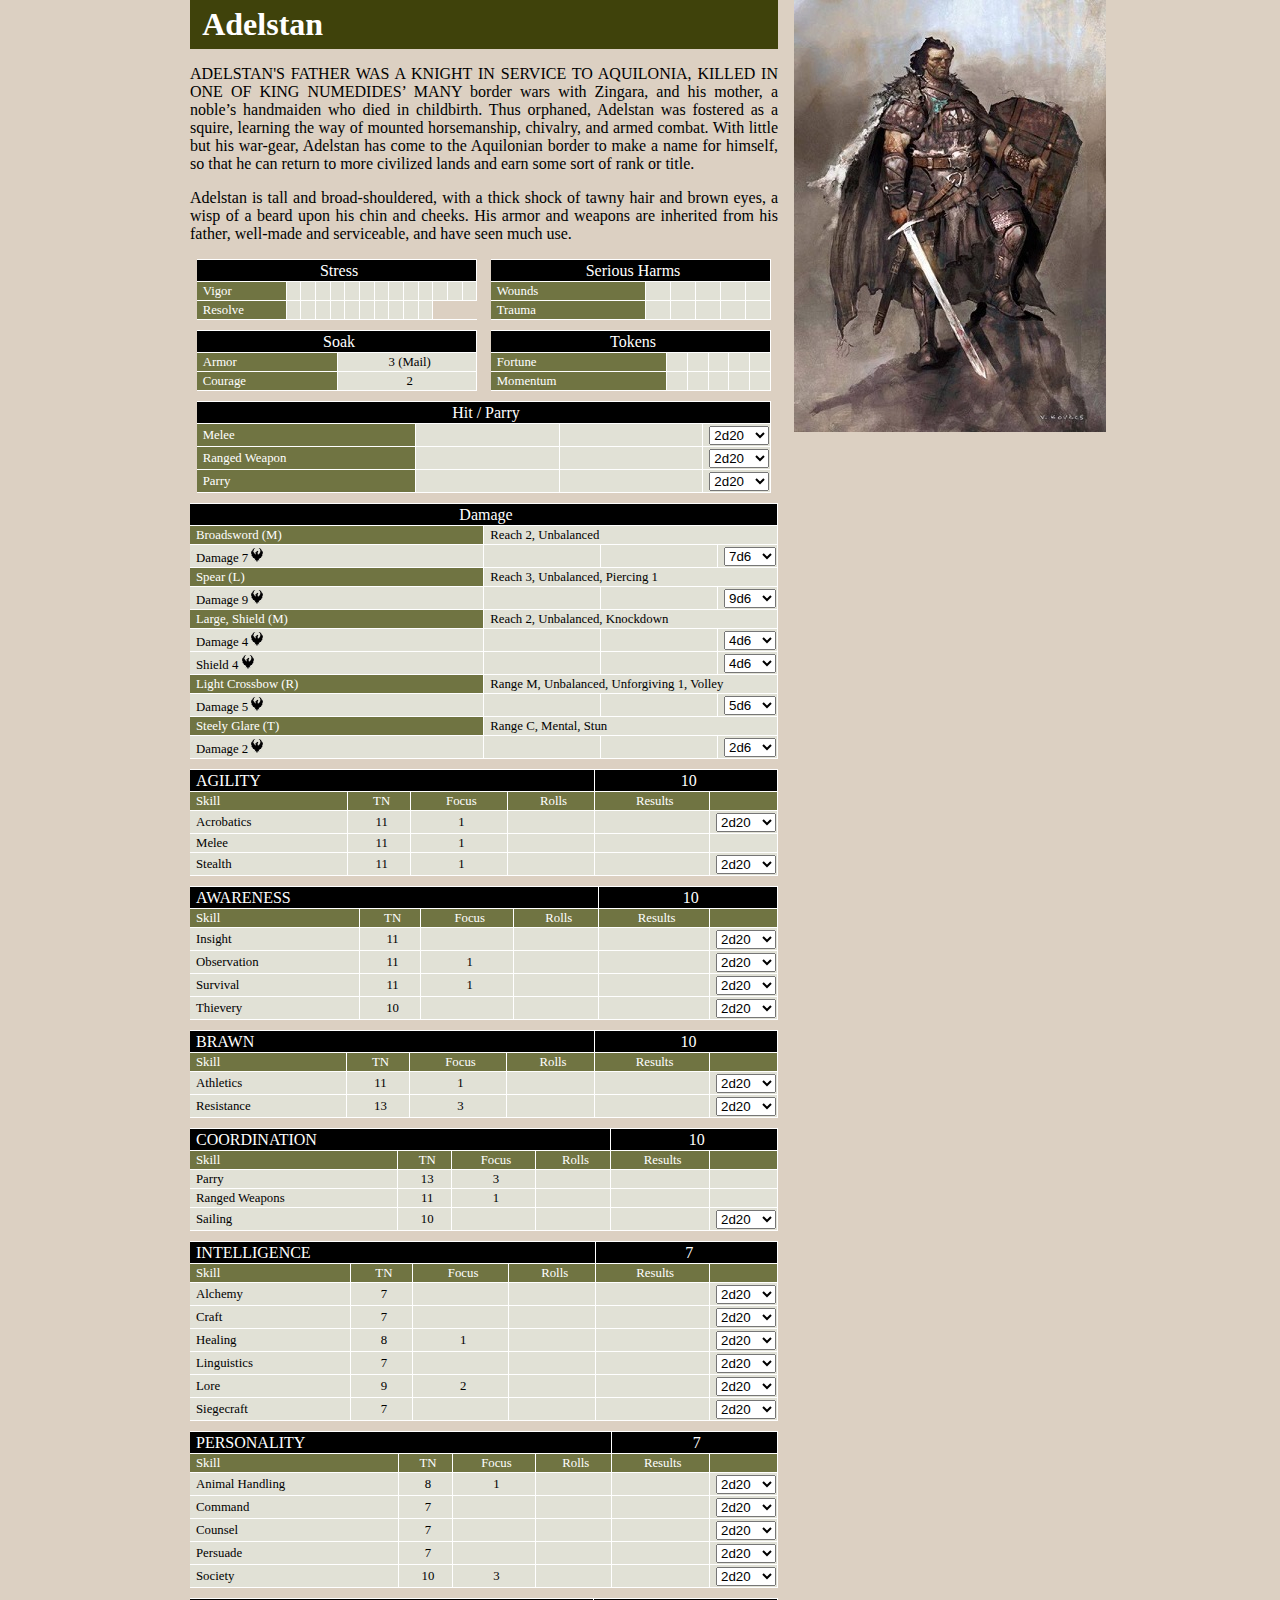
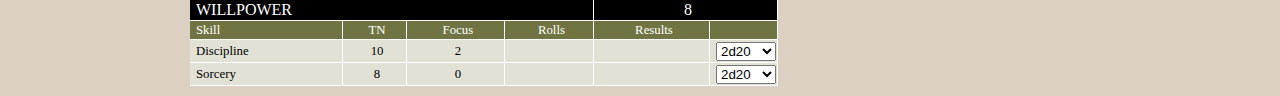
==== Conan/Adelstan.html @ 0afd5791 "1" ====
<!doctype html>
<html>

	<head>
		<title>Adelstan</title>
			<!-- Icons -->
		    <link rel="shortcut icon" type="image/x-icon" href="http://cdn.shopify.com/s/files/1/0225/4035/t/9/assets/favicon.png?7898290276917143219"> 
		    
		<link rel="stylesheet" type="text/css" href="css\style.css">

		<meta http-equiv="Content-Type" content="text/html; charset=UTF-8" />

		<script src="https://ajax.googleapis.com/ajax/libs/jquery/1.12.0/jquery.min.js"></script>
	</head>

	<body>
		<!--  r63  g66  b11   h42 s171 l36-->
		<!--  r255 g255 b213  h40 s40  l206-->
		<!--  r231 g255 b207  h25 s80  l206-->

		<div class = "top">

			<div class="CharacterNameDesciption">

				<!-- Charactere Name and Description -->
				<div class="CharacterName">
					<h1> Adelstan </h1>
				</div>
				<div class="CharacterDesciption">
					<p align="justify">
						ADELSTAN'S FATHER WAS A KNIGHT IN SERVICE TO AQUILONIA, KILLED IN ONE OF KING NUMEDIDES’ MANY border wars with Zingara, and his mother, a noble’s handmaiden who died in childbirth. Thus orphaned, Adelstan was fostered as a squire, learning the way of mounted horsemanship, chivalry, and armed combat. With little but his war-gear, Adelstan has come to the Aquilonian border to make a name for himself, so that he can return to more civilized lands and earn some sort of rank or title.
					</p>
					<p>
						Adelstan is tall and broad-shouldered, with a thick shock of tawny hair and brown eyes, a wisp of a beard upon his chin and cheeks. His armor and weapons are inherited from his father, well-made and serviceable, and have seen much use.
					</p>
				</div>

<p id="debug">
</p>
<!-- 				<input type="submit" value="Roll Dice">  
				<input type="reset" value="Reset Form">

				<button onclick="d20()">d20</button>
				<p id="demo"></p> -->


				<!-- Stress and Harm -->
				<div class="StressHarm">
					<div class="Stress">
						<table>
							<tbody>
								<tr  class="BlackCells">
									<td class="Value"  colspan="14">
										Stress
									</td>
								</tr>

								<tr>
									<td class="GreenCells">
										Vigor
									</td>
									<td class="stressHarm"></td>
									<td class="stressHarm"></td>
									<td class="stressHarm"></td>
									<td class="stressHarm"></td>
									<td class="stressHarm"></td>
									<td class="stressHarm"></td>
									<td class="stressHarm"></td>
									<td class="stressHarm"></td>
									<td class="stressHarm"></td>
									<td class="stressHarm"></td>
									<td class="stressHarm"></td>
									<td class="stressHarm"></td>
									<td class="stressHarm"></td>
								</tr>

								<tr>
									<td class="GreenCells">
										Resolve
									</td>
									<td class="stressHarm"></td>
									<td class="stressHarm"></td>
									<td class="stressHarm"></td>
									<td class="stressHarm"></td>
									<td class="stressHarm"></td>
									<td class="stressHarm"></td>
									<td class="stressHarm"></td>
									<td class="stressHarm"></td>
									<td class="stressHarm"></td>
									<td class="stressHarm"></td>
								</tr>
							</tbody>
						</table>
					</div>
					<div class="Harms">
						<table>
							<tbody>
								<tr  class="BlackCells">
									<td class="Value"  colspan="6">
										Serious Harms
									</td>
								</tr>

								<tr>
									<td class="GreenCells">
										Wounds
									</td>
									<td class="stressHarm"></td>
									<td class="stressHarm"></td>
									<td class="stressHarm"></td>
									<td class="stressHarm"></td>
									<td class="stressHarm"></td>
								</tr>

								<tr>
									<td class="GreenCells">
										Trauma
									</td>
									<td class="stressHarm"></td>
									<td class="stressHarm"></td>
									<td class="stressHarm"></td>
									<td class="stressHarm"></td>
									<td class="stressHarm"></td>
								</tr>
							</tbody>
						</table>						
					</div>	
				</div>

				<!-- Tokens -->
				<div class="StressHarm">
					<div class="Soak">
						<table>
							<tbody>
								<tr  class="BlackCells">
									<td class="Value" colspan="2">
										Soak
									</td>
								</tr>

								<tr>
									<td class="GreenCells">
										Armor
									</td>
									<td class="LightGreenCells">
										3 (Mail)
									</td>
								</tr>

								<tr>
									<td class="GreenCells">
										Courage
									</td>
									<td class="LightGreenCells">
										2
									</td>
								</tr>
							</tbody>
						</table>
					</div>

					<div class="Tokens">
						<table>
							<tbody>
								<tr  class="BlackCells">
									<td class="Value"  colspan="6">
										Tokens
									</td>
								</tr>

								<tr>
									<td class="GreenCells">
										Fortune
									</td>
									<td class="stressHarm"></td>
									<td class="stressHarm"></td>
									<td class="stressHarm"></td>
									<td class="stressHarm"></td>
									<td class="stressHarm"></td>
								</tr>

								<tr>
									<td class="GreenCells">
										Momentum
									</td>
									<td class="stressHarm"></td>
									<td class="stressHarm"></td>
									<td class="stressHarm"></td>
									<td class="stressHarm"></td>
									<td class="stressHarm"></td>
								</tr>
							</tbody>
						</table>						
					</div>					
				</div>

				<!-- Hit Parry -->
				<div class="HitParry">
					<table>
						<tbody>
							<tr  class="BlackCells">
								<td colspan="4">
									Hit / Parry
								</td>
							</tr>
							<!-- Melee Hit -->
							<tr id="MeleeHit">
								<td  class="GreenCells">
									Melee
								</td>
								<td class="HitParryRolls" id="MeleeRolls">
								 
								</td>
								<td class="HitParryResults" id="MeleeResults" >
									
								</td>	
								<td class="HitParryNd20" >
									<select id="MeleeNd20">
								        <option value="1">1d20</option>
								        <option value="2" selected="selected">2d20</option>
								        <option value="3">3d20</option>
								        <option value="4">4d20</option>
								        <option value="5">5d20</option>
								        <option value="6">6d20</option>
								        <option value="7">7d20</option>
								        <option value="8">8d20</option>
								        <option value="9">9d20</option>
								        <option value="10">10d20</option>
							  		</select>
								</td>	
							</tr>

							<tr id="RangeHit">
								<td  class="GreenCells" >
									Ranged Weapon
								</td>
								<td class="HitParryRolls" id="RangeRolls">
								
								</td>
								<td class="HitParryResults" id="RangeResults">
									
								</td>	
								<td class="HitParryNd20" >
									<select id="RangeNd20">
								        <option value="1">1d20</option>
								        <option value="2" selected="selected">2d20</option>
								        <option value="3">3d20</option>
								        <option value="4">4d20</option>
								        <option value="5">5d20</option>
								        <option value="6">6d20</option>
								        <option value="7">7d20</option>
								        <option value="8">8d20</option>
								        <option value="9">9d20</option>
								        <option value="10">10d20</option>
							  		</select>
								</td>	
							</tr>

							<tr id="ParryHit">
								<td  class="GreenCells" >
									Parry
								</td>
								<td class="HitParryRolls" id="ParryRolls">
								
								</td>
								<td class="HitParryResults" id="ParryResults">
									
								</td>	
								<td class="HitParryNd20" >
									<select id="ParryNd20">
								        <option value="1">1d20</option>
								        <option value="2" selected="selected">2d20</option>
								        <option value="3">3d20</option>
								        <option value="4">4d20</option>
								        <option value="5">5d20</option>
								        <option value="6">6d20</option>
								        <option value="7">7d20</option>
								        <option value="8">8d20</option>
								        <option value="9">9d20</option>
								        <option value="10">10d20</option>
							  		</select>
								</td>
							</tr>
						</tbody>
					</table>						
				</div>	

				<!-- Damage -->
				<div class="Damage">
					<table>
						<tbody>
							<tr  class="BlackCells">
								<td class="Value" colspan="4">
									Damage
								</td>
							</tr>

							<!-- Braodsword -->
							<tr>
								<td class="GreenCells" style="width: 50%">
									Broadsword (M)
								</td>
								<td class="LightGreenCellsLeft" colspan="3">
									Reach 2, Unbalanced
								</td>	
							</tr>
							<tr id="BroadswordDMG">						
								<td  class="LightGreenCellsLeft" >
									Damage 7 <img src="images\d6.jpg" alt="d6" style="width:12px;height:14px;">
								</td>	
								<td class="LightGreenCells" id="BroadswordRolls">
									
								</td>
								<td class="LightGreenCells" id="BroadswordResults">
									
								</td>	
								<td class="DamageNd6" >
									<select id="BroadswordNd6">
								        <option value="1">1d6</option>
								        <option value="2">2d6</option>
								        <option value="3">3d6</option>
								        <option value="4">4d6</option>
								        <option value="5">5d6</option>
								        <option value="6">6d6</option>
								        <option value="7" selected="selected">7d6</option>
								        <option value="8">8d6</option>
								        <option value="9">9d6</option>
								        <option value="10">10d6</option>
								        <option value="11">11d6</option>
								        <option value="12">12d6</option>
								        <option value="13">13d6</option>
								        <option value="14">14d6</option>
							  		</select>
								</td>	
							</tr>

							<!-- Spear -->
							<tr>
								<td class="GreenCells" style="width: 50%">
									Spear (L)
								</td>
								<td class="LightGreenCellsLeft" colspan="3">
									Reach 3, Unbalanced, Piercing 1
								</td>	
							</tr>
							<tr id="SpearDMG">						
								<td  class="LightGreenCellsLeft" >
									Damage 9 <img src="images\d6.jpg" alt="d6" style="width:12px;height:14px;">
								</td>	
								<td class="LightGreenCells" id="SpearRolls">
									
								</td>
								<td class="LightGreenCells" id="SpearResults">
									
								</td>	
								<td class="DamageNd6" >
									<select id="SpearNd6">
								        <option value="1">1d6</option>
								        <option value="2">2d6</option>
								        <option value="3">3d6</option>
								        <option value="4">4d6</option>
								        <option value="5">5d6</option>
								        <option value="6">6d6</option>
								        <option value="7">7d6</option>
								        <option value="8">8d6</option>
								        <option value="9" selected="selected">9d6</option>
								        <option value="10">10d6</option>
								        <option value="11">11d6</option>
								        <option value="12">12d6</option>
								        <option value="13">13d6</option>
								        <option value="14">14d6</option>
							  		</select>
								</td>	
							</tr>

							<!-- Large Shield -->
							<tr>
								<td class="GreenCells" style="width: 50%">
									Large, Shield (M)
								</td>
								<td class="LightGreenCellsLeft" colspan="3">
									Reach 2, Unbalanced, Knockdown
								</td>	
							</tr>
							<tr  id="ShieldDMG">						
								<td  class="LightGreenCellsLeft" >
									Damage 4 <img src="images\d6.jpg" alt="d6" style="width:12px;height:14px;">
								</td>	
								<td class="LightGreenCells" id="ShieldDMGRolls">
									
								</td>
								<td class="LightGreenCells" id="ShieldDMGResults">
									
								</td>	
								<td class="DamageNd6" >
									<select id="ShieldDMGNd6">
								        <option value="1">1d6</option>
								        <option value="2">2d6</option>
								        <option value="3">3d6</option>
								        <option value="4" selected="selected">4d6</option>
								        <option value="5">5d6</option>
								        <option value="6">6d6</option>
								        <option value="7">7d6</option>
								        <option value="8">8d6</option>
								        <option value="9">9d6</option>
								        <option value="10">10d6</option>
								        <option value="11">11d6</option>
								        <option value="12">12d6</option>
								        <option value="13">13d6</option>
								        <option value="14">14d6</option>
							  		</select>
								</td>	
							</tr>
							<tr id="ShieldSoak">						
								<td  class="LightGreenCellsLeft" >
									Shield 4 <img src="images\d6.jpg" alt="d6" style="width:12px;height:14px;">
								</td>	
								<td class="LightGreenCells" id="ShieldSoakRolls">
									
								</td>
								<td class="LightGreenCells" id="ShieldSoakResults">
									
								</td>	
								<td class="DamageNd6" >
									<select id="ShieldSoakNd6">
								        <option value="1">1d6</option>
								        <option value="2">2d6</option>
								        <option value="3">3d6</option>
								        <option value="4" selected="selected">4d6</option>
								        <option value="5">5d6</option>
								        <option value="6">6d6</option>
								        <option value="7">7d6</option>
								        <option value="8">8d6</option>
								        <option value="9">9d6</option>
								        <option value="10">10d6</option>
								        <option value="11">11d6</option>
								        <option value="12">12d6</option>
								        <option value="13">13d6</option>
								        <option value="14">14d6</option>
							  		</select>
								</td>	
							</tr>							

							<!-- Light Crossbow (R) -->
							<tr>
								<td class="GreenCells" style="width: 50%">
									Light Crossbow (R)
								</td>
								<td class="LightGreenCellsLeft" colspan="3">
									Range M, Unbalanced, Unforgiving 1, Volley
								</td>	
							</tr>
							<tr  id="LCrossbowDMG">						
								<td  class="LightGreenCellsLeft" >
									Damage 5 <img src="images\d6.jpg" alt="d6" style="width:12px;height:14px;">
								</td>	
								<td class="LightGreenCells" id="LCrossbowRolls">
									
								</td>
								<td class="LightGreenCells" id="LCrossbowResults">
									
								</td>	
								<td class="DamageNd6" >
									<select id="LCrossbowNd6">
								        <option value="1">1d6</option>
								        <option value="2">2d6</option>
								        <option value="3">3d6</option>
								        <option value="4">4d6</option>
								        <option value="5" selected="selected">5d6</option>
								        <option value="6">6d6</option>
								        <option value="7">7d6</option>
								        <option value="8">8d6</option>
								        <option value="9">9d6</option>
								        <option value="10">10d6</option>
								        <option value="11">11d6</option>
								        <option value="12">12d6</option>
								        <option value="13">13d6</option>
								        <option value="14">14d6</option>
							  		</select>
								</td>	
							</tr>
					
							<!-- Steely Glare (T) -->
							<tr>
								<td class="GreenCells" style="width: 50%">
									Steely Glare (T)
								</td>
								<td class="LightGreenCellsLeft" colspan="3">
									Range C, Mental, Stun
								</td>	
							</tr>
							<tr  id="SteelyGlareDMG" >						
								<td  class="LightGreenCellsLeft">
									Damage 2 <img src="images\d6.jpg" alt="d6" style="width:12px;height:14px;">
								</td>	
								<td class="LightGreenCells" id="SteelyGlareRolls">
									
								</td>
								<td class="LightGreenCells" id="SteelyGlareResults">
									
								</td>	
								<td class="DamageNd6" >
									<select id="SteelyGlareNd6">
								        <option value="1">1d6</option>
								        <option value="2" selected="selected">2d6</option>
								        <option value="3">3d6</option>
								        <option value="4">4d6</option>
								        <option value="5">5d6</option>
								        <option value="6">6d6</option>
								        <option value="7">7d6</option>
								        <option value="8">8d6</option>
								        <option value="9">9d6</option>
								        <option value="10">10d6</option>
								        <option value="11">11d6</option>
								        <option value="12">12d6</option>
								        <option value="13">13d6</option>
								        <option value="14">14d6</option>
							  		</select>
								</td>	
							</tr>

						</tbody>
					</table>				
				</div>

				<!-- Ability Scores and Skills -->
				<div class="AttributesSkills">
					<!-- Agility -->
					<table>
						<tbody>
							<tr  class="Ability">
								<td colspan="4">
									AGILITY
								</td>

								<td class="Value" colspan="2">
									10
								</td>
							</tr>
							<tr  class="SkillTitleBar">
								<td>
									Skill
								</td>
								<td class="Value">
									TN
								</td>
								<td class="Value">
									Focus
								</td>
								<td class="Value">
									Rolls
								</td>
								<td class="Value">
									Results
								</td>
								<td class="Value">
									
								</td>										
							</tr>

							<tr class="Skills" id="AcrobaticSkill">
								<td>
									Acrobatics
								</td>
								<td class="Value" id="AcrobaticsTN">
									11
								</td>
								<td class="Value" id="AcrobaticsFocus">
									1
								</td>
								<td class="LightGreenCells" id="AcrobaticsRolls">
									
								</td>
								<td class="LightGreenCells" id="AcrobaticsResults">
									
								</td>	
								<td class="SkillNd6" >
									<select id="AcrobaticsNd20">
								        <option value="1">1d20</option>
								        <option value="2" selected="selected">2d20</option>
								        <option value="3">3d20</option>
								        <option value="4">4d20</option>
								        <option value="5">5d20</option>
								        <option value="6">6d20</option>
								        <option value="7">7d20</option>
								        <option value="8">8d20</option>
								        <option value="9">9d20</option>
								        <option value="10">10d20</option>
								        <option value="11">11d20</option>
								        <option value="12">12d20</option>
								        <option value="13">13d20</option>
								        <option value="14">14d20</option>
							  		</select>
								</td>									
							</tr>	

							<tr class="Skills">
								<td>
									Melee
								</td>
								<td class="Value" id="SkillMeleeTN" >
									11
								</td>
								<td class="Value" id="SkillMeleeFocus" >
									1
								</td>
								<td class="LightGreenCells">
									
								</td>
								<td class="LightGreenCells">
									
								</td>	
								<td class="SkillNd6">
								</td>								
							</tr>

							<tr class="Skills" id="StealthSkill">
								<td>
									Stealth
								</td>
								<td class="Value" id="StealthTN">
									11
								</td>
								<td class="Value" id="StealthFocus">
									1
								</td>
								<td class="LightGreenCells" id="StealthRolls">
									
								</td>
								<td class="LightGreenCells" id="StealthResults">
									
								</td>	
								<td class="SkillNd6" >
									<select id="StealthNd20">
								        <option value="1">1d20</option>
								        <option value="2" selected="selected">2d20</option>
								        <option value="3">3d20</option>
								        <option value="4">4d20</option>
								        <option value="5">5d20</option>
								        <option value="6">6d20</option>
								        <option value="7">7d20</option>
								        <option value="8">8d20</option>
								        <option value="9">9d20</option>
								        <option value="10">10d20</option>
								        <option value="11">11d20</option>
								        <option value="12">12d20</option>
								        <option value="13">13d20</option>
								        <option value="14">14d20</option>
							  		</select>
								</td>								
							</tr>
							</tr>
						</tbody>
					</table>

					<!-- AWARENESS -->
					<table>
						<tbody>
							<tr  class="Ability">
								<td colspan="4">
									AWARENESS
								</td>

								<td class="Value" colspan="2">
									10
								</td>
							</tr>

							<tr  class="SkillTitleBar">
								<td>
									Skill
								</td>
								<td class="Value">
									TN
								</td>
								<td class="Value">
									Focus
								</td>
								<td class="Value">
									Rolls
								</td>
								<td class="Value">
									Results
								</td>
								<td class="Value">
									
								</td>	
							</tr>

							<tr class="Skills" id="InsightSkill">
								<td>
									Insight
								</td>
								<td class="Value" id="InsightTN">
									11
								</td>
								<td class="Value" id="InsightFocus">
									
								</td>
								<td class="LightGreenCells" id="InsightRolls">
									
								</td>
								<td class="LightGreenCells" id="InsightResults">
									
								</td>	
								<td class="SkillNd6" >
									<select id="InsightNd20">
								        <option value="1">1d20</option>
								        <option value="2" selected="selected">2d20</option>
								        <option value="3">3d20</option>
								        <option value="4">4d20</option>
								        <option value="5">5d20</option>
								        <option value="6">6d20</option>
								        <option value="7">7d20</option>
								        <option value="8">8d20</option>
								        <option value="9">9d20</option>
								        <option value="10">10d20</option>
								        <option value="11">11d20</option>
								        <option value="12">12d20</option>
								        <option value="13">13d20</option>
								        <option value="14">14d20</option>
							  		</select>
								</td>
							</tr>	

							<tr class="Skills" id="ObservationSkill">
								<td>
									Observation
								</td>
								<td class="Value" id="ObservationTN">
									11
								</td>
								<td class="Value" id="ObservationFocus">
									1
								</td>
								<td class="LightGreenCells" id="ObservationRolls">
									
								</td>
								<td class="LightGreenCells" id="ObservationResults">
									
								</td>	
								<td class="SkillNd6" >
									<select id="ObservationNd20">
								        <option value="1">1d20</option>
								        <option value="2" selected="selected">2d20</option>
								        <option value="3">3d20</option>
								        <option value="4">4d20</option>
								        <option value="5">5d20</option>
								        <option value="6">6d20</option>
								        <option value="7">7d20</option>
								        <option value="8">8d20</option>
								        <option value="9">9d20</option>
								        <option value="10">10d20</option>
								        <option value="11">11d20</option>
								        <option value="12">12d20</option>
								        <option value="13">13d20</option>
								        <option value="14">14d20</option>
							  		</select>
								</td>
							</tr>

							<tr class="Skills" id="SurvivalSkill">
								<td>
									Survival
								</td>
								<td class="Value" id="SurvivalTN">
									11
								</td>
								<td class="Value" id="SurvivalFocus">
									1
								</td>
								<td class="LightGreenCells" id="SurvivalRolls">
									
								</td>
								<td class="LightGreenCells" id="SurvivalResults">
									
								</td>	
								<td class="SkillNd6" >
									<select id="SurvivalNd20">
								        <option value="1">1d20</option>
								        <option value="2" selected="selected">2d20</option>
								        <option value="3">3d20</option>
								        <option value="4">4d20</option>
								        <option value="5">5d20</option>
								        <option value="6">6d20</option>
								        <option value="7">7d20</option>
								        <option value="8">8d20</option>
								        <option value="9">9d20</option>
								        <option value="10">10d20</option>
								        <option value="11">11d20</option>
								        <option value="12">12d20</option>
								        <option value="13">13d20</option>
								        <option value="14">14d20</option>
							  		</select>
								</td>
							</tr>

							<tr class="Skills" id="ThieverySkill">
								<td>
									Thievery
								</td>
								<td class="Value" id="ThieveryTN">
									10
								</td>
								<td class="Value" id="ThieveryFocus">
									
								</td>
								<td class="LightGreenCells" id="ThieveryRolls">
									
								</td>
								<td class="LightGreenCells" id="ThieveryResults">
									
								</td>	
								<td class="SkillNd6" >
									<select id="ThieveryNd20">
								        <option value="1">1d20</option>
								        <option value="2" selected="selected">2d20</option>
								        <option value="3">3d20</option>
								        <option value="4">4d20</option>
								        <option value="5">5d20</option>
								        <option value="6">6d20</option>
								        <option value="7">7d20</option>
								        <option value="8">8d20</option>
								        <option value="9">9d20</option>
								        <option value="10">10d20</option>
								        <option value="11">11d20</option>
								        <option value="12">12d20</option>
								        <option value="13">13d20</option>
								        <option value="14">14d20</option>
							  		</select>
								</td>
							</tr>							

						</tbody>
					</table>					

					<!-- Brawn -->
					<table>
						<tbody>
							<tr  class="Ability">
								<td colspan="4">
									BRAWN
								</td>

								<td class="Value" colspan="2">
									10
								</td>
							</tr>

							<tr  class="SkillTitleBar">
								<td>
									Skill
								</td>
								<td class="Value">
									TN
								</td>
								<td class="Value">
									Focus
								</td>
								<td class="Value">
									Rolls
								</td>
								<td class="Value">
									Results
								</td>
								<td class="Value">
									
								</td>									
							</tr>

							<tr class="Skills" id="AthleticsSkill">
								<td>
									Athletics
								</td>
								<td class="Value" id="AthleticsTN">
									11
								</td>
								<td class="Value" id="AthleticsFocus">
									1
								</td>
								<td class="LightGreenCells" id="AthleticsRolls">
									
								</td>
								<td class="LightGreenCells" id="AthleticsResults">
									
								</td>	
								<td class="SkillNd6" >
									<select id="AthleticsNd20">
								        <option value="1">1d20</option>
								        <option value="2" selected="selected">2d20</option>
								        <option value="3">3d20</option>
								        <option value="4">4d20</option>
								        <option value="5">5d20</option>
								        <option value="6">6d20</option>
								        <option value="7">7d20</option>
								        <option value="8">8d20</option>
								        <option value="9">9d20</option>
								        <option value="10">10d20</option>
								        <option value="11">11d20</option>
								        <option value="12">12d20</option>
								        <option value="13">13d20</option>
								        <option value="14">14d20</option>
							  		</select>
								</td>	
							</tr>	

							<tr class="Skills" id="ResistanceSkill">
								<td>
									Resistance
								</td>
								<td class="Value" id="ResistanceTN">
									13
								</td>
								<td class="Value" id="ResistanceFocus">
									3
								</td>
								<td class="LightGreenCells" id="ResistanceRolls">
									
								</td>
								<td class="LightGreenCells" id="ResistanceResults">
									
								</td>	
								<td class="SkillNd6" >
									<select id="ResistanceNd20">
								        <option value="1">1d20</option>
								        <option value="2" selected="selected">2d20</option>
								        <option value="3">3d20</option>
								        <option value="4">4d20</option>
								        <option value="5">5d20</option>
								        <option value="6">6d20</option>
								        <option value="7">7d20</option>
								        <option value="8">8d20</option>
								        <option value="9">9d20</option>
								        <option value="10">10d20</option>
								        <option value="11">11d20</option>
								        <option value="12">12d20</option>
								        <option value="13">13d20</option>
								        <option value="14">14d20</option>
							  		</select>
								</td>	
							</tr>

						</tbody>
					</table>		

					<!-- COORDINATION -->
					<table>
						<tbody>
							<tr  class="Ability">
								<td colspan="4">
									COORDINATION
								</td>

								<td class="Value" colspan="2">
									10
								</td>
							</tr>

							<tr  class="SkillTitleBar">
								<td>
									Skill
								</td>
								<td class="Value">
									TN
								</td>
								<td class="Value">
									Focus
								</td>
								<td class="Value">
									Rolls
								</td>
								<td class="Value">
									Results
								</td>
								<td class="Value">
									
								</td>	
							</tr>

							<tr class="Skills">
								<td>
									Parry
								</td>
								<td class="Value" id="SkillParryTN">
									13
								</td>
								<td class="Value" id="SkillParryFocus">
									3
								</td>
								<td class="LightGreenCells" >
									
								</td>
								<td class="LightGreenCells" >
									
								</td>	
								<td class="SkillNd6" >

								</td>									
							</tr>	

							<tr class="Skills">
								<td>
									Ranged Weapons
								</td>
								<td class="Value" id="SkillRangeTN">
									11
								</td>
								<td class="Value" id="SkillRangeFocus">
									1
								</td>
								<td class="LightGreenCells" >
									
								</td>
								<td class="LightGreenCells" >
									
								</td>	
								<td class="SkillNd6" >

								</td>								
							</tr>

							<tr class="Skills" id="SailingSkill">
								<td>
									Sailing
								</td>
								<td class="Value" id="SailingTN">
									10
								</td>
								<td class="Value" id="SailingFocus">
									
								</td>
								<td class="LightGreenCells" id="SailingRolls">
									
								</td>
								<td class="LightGreenCells" id="SailingResults">
									
								</td>	
								<td class="SkillNd6" >
									<select id="SailingNd20">
								        <option value="1">1d20</option>
								        <option value="2" selected="selected">2d20</option>
								        <option value="3">3d20</option>
								        <option value="4">4d20</option>
								        <option value="5">5d20</option>
								        <option value="6">6d20</option>
								        <option value="7">7d20</option>
								        <option value="8">8d20</option>
								        <option value="9">9d20</option>
								        <option value="10">10d20</option>
								        <option value="11">11d20</option>
								        <option value="12">12d20</option>
								        <option value="13">13d20</option>
								        <option value="14">14d20</option>
							  		</select>
								</td>								
							</tr>

						</tbody>
					</table>																	

					<!-- INTELLIGENCE -->
					<table>
						<tbody>
							<tr  class="Ability">
								<td colspan="4">
									INTELLIGENCE
								</td>

								<td class="Value" colspan="2">
									7
								</td>
							</tr>

							<tr  class="SkillTitleBar">
								<td>
									Skill
								</td>
								<td class="Value">
									TN
								</td>
								<td class="Value">
									Focus
								</td>
								<td class="Value">
									Rolls
								</td>
								<td class="Value">
									Results
								</td>
								<td class="Value">
									
								</td>	

							</tr>

							<tr class="Skills" id="AlchemySkill">
								<td>
									Alchemy
								</td>
								<td class="Value" id="AlchemyTN">
									7
								</td>
								<td class="Value" id="AlchemyFocus">
									
								</td>
								<td class="LightGreenCells" id="AlchemyRolls">
									
								</td>
								<td class="LightGreenCells" id="AlchemyResults">
									
								</td>	
								<td class="SkillNd6" >
									<select id="AlchemyNd20">
								        <option value="1">1d20</option>
								        <option value="2" selected="selected">2d20</option>
								        <option value="3">3d20</option>
								        <option value="4">4d20</option>
								        <option value="5">5d20</option>
								        <option value="6">6d20</option>
								        <option value="7">7d20</option>
								        <option value="8">8d20</option>
								        <option value="9">9d20</option>
								        <option value="10">10d20</option>
								        <option value="11">11d20</option>
								        <option value="12">12d20</option>
								        <option value="13">13d20</option>
								        <option value="14">14d20</option>
							  		</select>
								</td>
							</tr>	

							<tr class="Skills" id="CraftSkill">
								<td>
									Craft
								</td>
								<td class="Value" id="CraftTN">
									7
								</td>
								<td class="Value" id="CraftFocus">
									
								</td>
								<td class="LightGreenCells" id="CraftRolls">
									
								</td>
								<td class="LightGreenCells" id="CraftResults">
									
								</td>	
								<td class="SkillNd6" >
									<select id="CraftNd20">
								        <option value="1">1d20</option>
								        <option value="2" selected="selected">2d20</option>
								        <option value="3">3d20</option>
								        <option value="4">4d20</option>
								        <option value="5">5d20</option>
								        <option value="6">6d20</option>
								        <option value="7">7d20</option>
								        <option value="8">8d20</option>
								        <option value="9">9d20</option>
								        <option value="10">10d20</option>
								        <option value="11">11d20</option>
								        <option value="12">12d20</option>
								        <option value="13">13d20</option>
								        <option value="14">14d20</option>
							  		</select>
								</td>
							</tr>

							<tr class="Skills" id="HealingSkill">
								<td>
									Healing
								</td>
								<td class="Value" id="HealingTN">
									8
								</td>
								<td class="Value" id="HealingFocus">
									1
								</td>
								<td class="LightGreenCells" id="HealingRolls">
									
								</td>
								<td class="LightGreenCells" id="HealingResults">
									
								</td>	
								<td class="SkillNd6" >
									<select id="HealingNd20">
								        <option value="1">1d20</option>
								        <option value="2" selected="selected">2d20</option>
								        <option value="3">3d20</option>
								        <option value="4">4d20</option>
								        <option value="5">5d20</option>
								        <option value="6">6d20</option>
								        <option value="7">7d20</option>
								        <option value="8">8d20</option>
								        <option value="9">9d20</option>
								        <option value="10">10d20</option>
								        <option value="11">11d20</option>
								        <option value="12">12d20</option>
								        <option value="13">13d20</option>
								        <option value="14">14d20</option>
							  		</select>
								</td>
							</tr>

							<tr class="Skills" id="LinguisticsSkill">
								<td>
									Linguistics
								</td>
								<td class="Value" id="LinguisticsTN">
									7
								</td>
								<td class="Value" id="LinguisticsFocus">
									
								</td>
								<td class="LightGreenCells" id="LinguisticsRolls">
									
								</td>
								<td class="LightGreenCells" id="LinguisticsResults">
									
								</td>	
								<td class="SkillNd6" >
									<select id="LinguisticsNd20">
								        <option value="1">1d20</option>
								        <option value="2" selected="selected">2d20</option>
								        <option value="3">3d20</option>
								        <option value="4">4d20</option>
								        <option value="5">5d20</option>
								        <option value="6">6d20</option>
								        <option value="7">7d20</option>
								        <option value="8">8d20</option>
								        <option value="9">9d20</option>
								        <option value="10">10d20</option>
								        <option value="11">11d20</option>
								        <option value="12">12d20</option>
								        <option value="13">13d20</option>
								        <option value="14">14d20</option>
							  		</select>
								</td>
							</tr>							

							<tr class="Skills" id="LoreSkill">
								<td>
									Lore
								</td>
								<td class="Value" id="LoreTN">
									9
								</td>
								<td class="Value" id="LoreFocus">
									2
								</td>
								<td class="LightGreenCells" id="LoreRolls">
									
								</td>
								<td class="LightGreenCells" id="LoreResults">
									
								</td>	
								<td class="SkillNd6" >
									<select id="LoreNd20">
								        <option value="1">1d20</option>
								        <option value="2" selected="selected">2d20</option>
								        <option value="3">3d20</option>
								        <option value="4">4d20</option>
								        <option value="5">5d20</option>
								        <option value="6">6d20</option>
								        <option value="7">7d20</option>
								        <option value="8">8d20</option>
								        <option value="9">9d20</option>
								        <option value="10">10d20</option>
								        <option value="11">11d20</option>
								        <option value="12">12d20</option>
								        <option value="13">13d20</option>
								        <option value="14">14d20</option>
							  		</select>
								</td>
							</tr>	

							<tr class="Skills" id="SiegecraftSkill">
								<td>
									Siegecraft
								</td>
								<td class="Value" id="SiegecraftTN">
									7
								</td>
								<td class="Value" id="SiegecraftFocus">
									
								</td>
								<td class="LightGreenCells" id="SiegecraftRolls">
									
								</td>
								<td class="LightGreenCells" id="SiegecraftResults">
									
								</td>	
								<td class="SkillNd6" >
									<select id="SiegecraftNd20">
								        <option value="1">1d20</option>
								        <option value="2" selected="selected">2d20</option>
								        <option value="3">3d20</option>
								        <option value="4">4d20</option>
								        <option value="5">5d20</option>
								        <option value="6">6d20</option>
								        <option value="7">7d20</option>
								        <option value="8">8d20</option>
								        <option value="9">9d20</option>
								        <option value="10">10d20</option>
								        <option value="11">11d20</option>
								        <option value="12">12d20</option>
								        <option value="13">13d20</option>
								        <option value="14">14d20</option>
							  		</select>
								</td>
							</tr>	

						</tbody>
					</table>

					<!-- PERSONALITY -->
					<table>
						<tbody>
							<tr  class="Ability">
								<td colspan="4">
									PERSONALITY
								</td>

								<td class="Value" colspan="2">
									7
								</td>
							</tr>

							<tr  class="SkillTitleBar">
								<td>
									Skill
								</td>
								<td class="Value">
									TN
								</td>
								<td class="Value">
									Focus
								</td>
								<td class="Value">
									Rolls
								</td>
								<td class="Value">
									Results
								</td>
								<td class="Value">
									
								</td>	
							</tr>

							<tr class="Skills" id="AnimalHandlingSkill">
								<td>
									Animal Handling
								</td>
								<td class="Value" id="AnimalHandlingTN">
									8
								</td>
								<td class="Value" id="AnimalHandlingFocus">
									1
								</td>
								<td class="LightGreenCells" id="AnimalHandlingRolls">
									
								</td>
								<td class="LightGreenCells" id="AnimalHandlingResults">
									
								</td>	
								<td class="SkillNd6" >
									<select id="AnimalHandlingNd20">
								        <option value="1">1d20</option>
								        <option value="2" selected="selected">2d20</option>
								        <option value="3">3d20</option>
								        <option value="4">4d20</option>
								        <option value="5">5d20</option>
								        <option value="6">6d20</option>
								        <option value="7">7d20</option>
								        <option value="8">8d20</option>
								        <option value="9">9d20</option>
								        <option value="10">10d20</option>
								        <option value="11">11d20</option>
								        <option value="12">12d20</option>
								        <option value="13">13d20</option>
								        <option value="14">14d20</option>
							  		</select>
								</td>
							</tr>	

							<tr class="Skills" id="CommandSkill">
								<td>
									Command
								</td>
								<td class="Value" id="CommandTN">
									7
								</td>
								<td class="Value" id="CommandFocus">
									
								</td>
								<td class="LightGreenCells" id="CommandRolls">
									
								</td>
								<td class="LightGreenCells" id="CommandResults">
									
								</td>	
								<td class="SkillNd6" >
									<select id="CommandNd20">
								        <option value="1">1d20</option>
								        <option value="2" selected="selected">2d20</option>
								        <option value="3">3d20</option>
								        <option value="4">4d20</option>
								        <option value="5">5d20</option>
								        <option value="6">6d20</option>
								        <option value="7">7d20</option>
								        <option value="8">8d20</option>
								        <option value="9">9d20</option>
								        <option value="10">10d20</option>
								        <option value="11">11d20</option>
								        <option value="12">12d20</option>
								        <option value="13">13d20</option>
								        <option value="14">14d20</option>
							  		</select>
								</td>
							</tr>

							<tr class="Skills" id="CounselSkill">
								<td>
									Counsel
								</td>
								<td class="Value" id="CounselTN">
									7
								</td>
								<td class="Value" id="CounselFocus">
									
								</td>
								<td class="LightGreenCells" id="CounselRolls">
									
								</td>
								<td class="LightGreenCells" id="CounselResults">
									
								</td>	
								<td class="SkillNd6" >
									<select id="CounselNd20">
								        <option value="1">1d20</option>
								        <option value="2" selected="selected">2d20</option>
								        <option value="3">3d20</option>
								        <option value="4">4d20</option>
								        <option value="5">5d20</option>
								        <option value="6">6d20</option>
								        <option value="7">7d20</option>
								        <option value="8">8d20</option>
								        <option value="9">9d20</option>
								        <option value="10">10d20</option>
								        <option value="11">11d20</option>
								        <option value="12">12d20</option>
								        <option value="13">13d20</option>
								        <option value="14">14d20</option>
							  		</select>
								</td>
							</tr>

							<tr class="Skills" id="PersuadeSkill">
								<td>
									Persuade
								</td>
								<td class="Value" id="PersuadeTN">
									7
								</td>
								<td class="Value" id="PersuadeFocus">
									
								</td>
								<td class="LightGreenCells" id="PersuadeRolls">
									
								</td>
								<td class="LightGreenCells" id="PersuadeResults">
									
								</td>	
								<td class="SkillNd6" >
									<select id="PersuadeNd20">
								        <option value="1">1d20</option>
								        <option value="2" selected="selected">2d20</option>
								        <option value="3">3d20</option>
								        <option value="4">4d20</option>
								        <option value="5">5d20</option>
								        <option value="6">6d20</option>
								        <option value="7">7d20</option>
								        <option value="8">8d20</option>
								        <option value="9">9d20</option>
								        <option value="10">10d20</option>
								        <option value="11">11d20</option>
								        <option value="12">12d20</option>
								        <option value="13">13d20</option>
								        <option value="14">14d20</option>
							  		</select>
								</td>
							</tr>							

							<tr class="Skills" id="SocietySkill">
								<td>
									Society
								</td>
								<td class="Value" id="SocietyTN">
									10
								</td>
								<td class="Value" id="SocietyFocus">
									3
								</td>
								<td class="LightGreenCells" id="SocietyRolls">
									
								</td>
								<td class="LightGreenCells" id="SocietyResults">
									
								</td>	
								<td class="SkillNd6" >
									<select id="SocietyNd20">
								        <option value="1">1d20</option>
								        <option value="2" selected="selected">2d20</option>
								        <option value="3">3d20</option>
								        <option value="4">4d20</option>
								        <option value="5">5d20</option>
								        <option value="6">6d20</option>
								        <option value="7">7d20</option>
								        <option value="8">8d20</option>
								        <option value="9">9d20</option>
								        <option value="10">10d20</option>
								        <option value="11">11d20</option>
								        <option value="12">12d20</option>
								        <option value="13">13d20</option>
								        <option value="14">14d20</option>
							  		</select>
								</td>	
							</tr>	

						</tbody>
					</table>

					<!-- WILLPOWER -->
					<table>
						<tbody>
							<tr  class="Ability">
								<td colspan="4">
									WILLPOWER
								</td>

								<td class="Value" colspan="2">
									8
								</td>
							</tr>

							<tr  class="SkillTitleBar">
								<td>
									Skill
								</td>
								<td class="Value">
									TN
								</td>
								<td class="Value">
									Focus
								</td>
								<td class="Value">
									Rolls
								</td>
								<td class="Value">
									Results
								</td>
								<td class="Value">
									
								</td>	
							</tr>

							<tr class="Skills" id="DisciplineSkill">
								<td>
									Discipline
								</td>
								<td class="Value" id="DisciplineTN">
									10
								</td>
								<td class="Value" id="DisciplineFucus">
									2
								</td>
								<td class="LightGreenCells" id="DisciplineRolls">
									
								</td>
								<td class="LightGreenCells" id="DisciplineResults">
									
								</td>	
								<td class="SkillNd6" >
									<select id="DisciplineNd20">
								        <option value="1">1d20</option>
								        <option value="2" selected="selected">2d20</option>
								        <option value="3">3d20</option>
								        <option value="4">4d20</option>
								        <option value="5">5d20</option>
								        <option value="6">6d20</option>
								        <option value="7">7d20</option>
								        <option value="8">8d20</option>
								        <option value="9">9d20</option>
								        <option value="10">10d20</option>
								        <option value="11">11d20</option>
								        <option value="12">12d20</option>
								        <option value="13">13d20</option>
								        <option value="14">14d20</option>
							  		</select>
								</td>									
							</tr>	

							<tr class="Skills" id="SorcerySkill">
								<td>
									Sorcery
								</td>
								<td class="Value" id="SorceryTN">
									8
								</td>
								<td class="Value" id="SorceryTN">
									0
								</td>
								<td class="LightGreenCells" id="SorceryRolls">
									
								</td>
								<td class="LightGreenCells" id="SorceryResults">
									
								</td>	
								<td class="SkillNd6" >
									<select id="SorceryNd20">
								        <option value="1">1d20</option>
								        <option value="2" selected="selected">2d20</option>
								        <option value="3">3d20</option>
								        <option value="4">4d20</option>
								        <option value="5">5d20</option>
								        <option value="6">6d20</option>
								        <option value="7">7d20</option>
								        <option value="8">8d20</option>
								        <option value="9">9d20</option>
								        <option value="10">10d20</option>
								        <option value="11">11d20</option>
								        <option value="12">12d20</option>
								        <option value="13">13d20</option>
								        <option value="14">14d20</option>
							  		</select>
								</td>														
							</tr>

						</tbody>
					</table>
				</div>
			</div>
			<div class="CharacterImage">
				<img src="images/Adelstan.jpg" alt="Adelstan" style="width:312px;height:432px;margin-left: 5%;margin-bottom: 5%;">
			</div>
		</div>


		<script src="js\d20.js"></script>
		<script src="js\Skills.js"></script>
		<script src="js\numDice.js"></script>		
		<script src="js\StressHarm.js"></script>	
	</body>
</html>
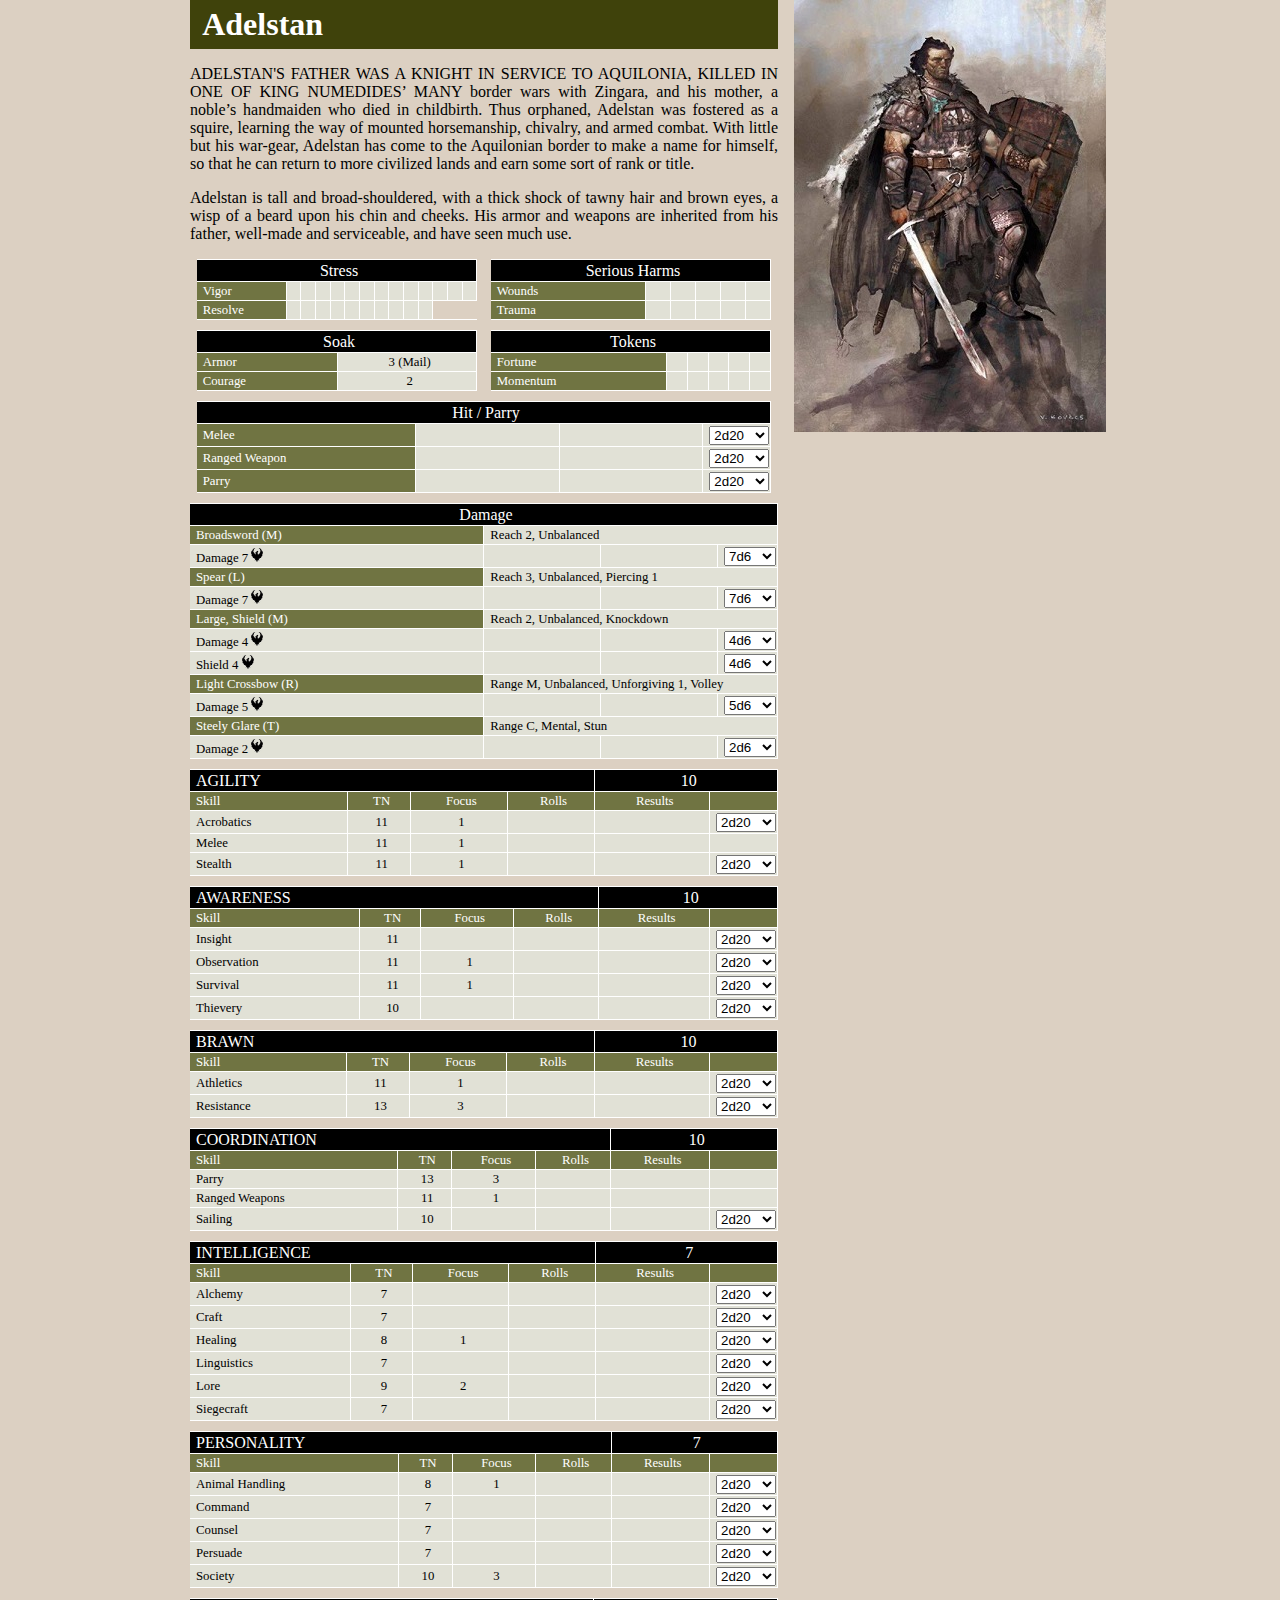
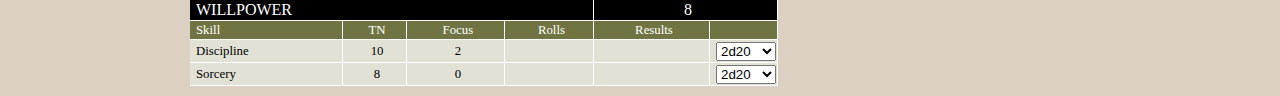
==== commit 76b1e755: "1" ====
--- a/Conan/Adelstan.html
+++ b/Conan/Adelstan.html
@@ -345,7 +345,7 @@
 							</tr>
 							<tr id="SpearDMG">						
 								<td  class="LightGreenCellsLeft" >
-									Damage 9 <img src="images\d6.jpg" alt="d6" style="width:12px;height:14px;">
+									Damage 7 <img src="images\d6.jpg" alt="d6" style="width:12px;height:14px;">
 								</td>	
 								<td class="LightGreenCells" id="SpearRolls">
 									
@@ -361,9 +361,9 @@
 								        <option value="4">4d6</option>
 								        <option value="5">5d6</option>
 								        <option value="6">6d6</option>
-								        <option value="7">7d6</option>
+								        <option value="7" selected="selected">7d6</option>
 								        <option value="8">8d6</option>
-								        <option value="9" selected="selected">9d6</option>
+								        <option value="9">9d6</option>
 								        <option value="10">10d6</option>
 								        <option value="11">11d6</option>
 								        <option value="12">12d6</option>
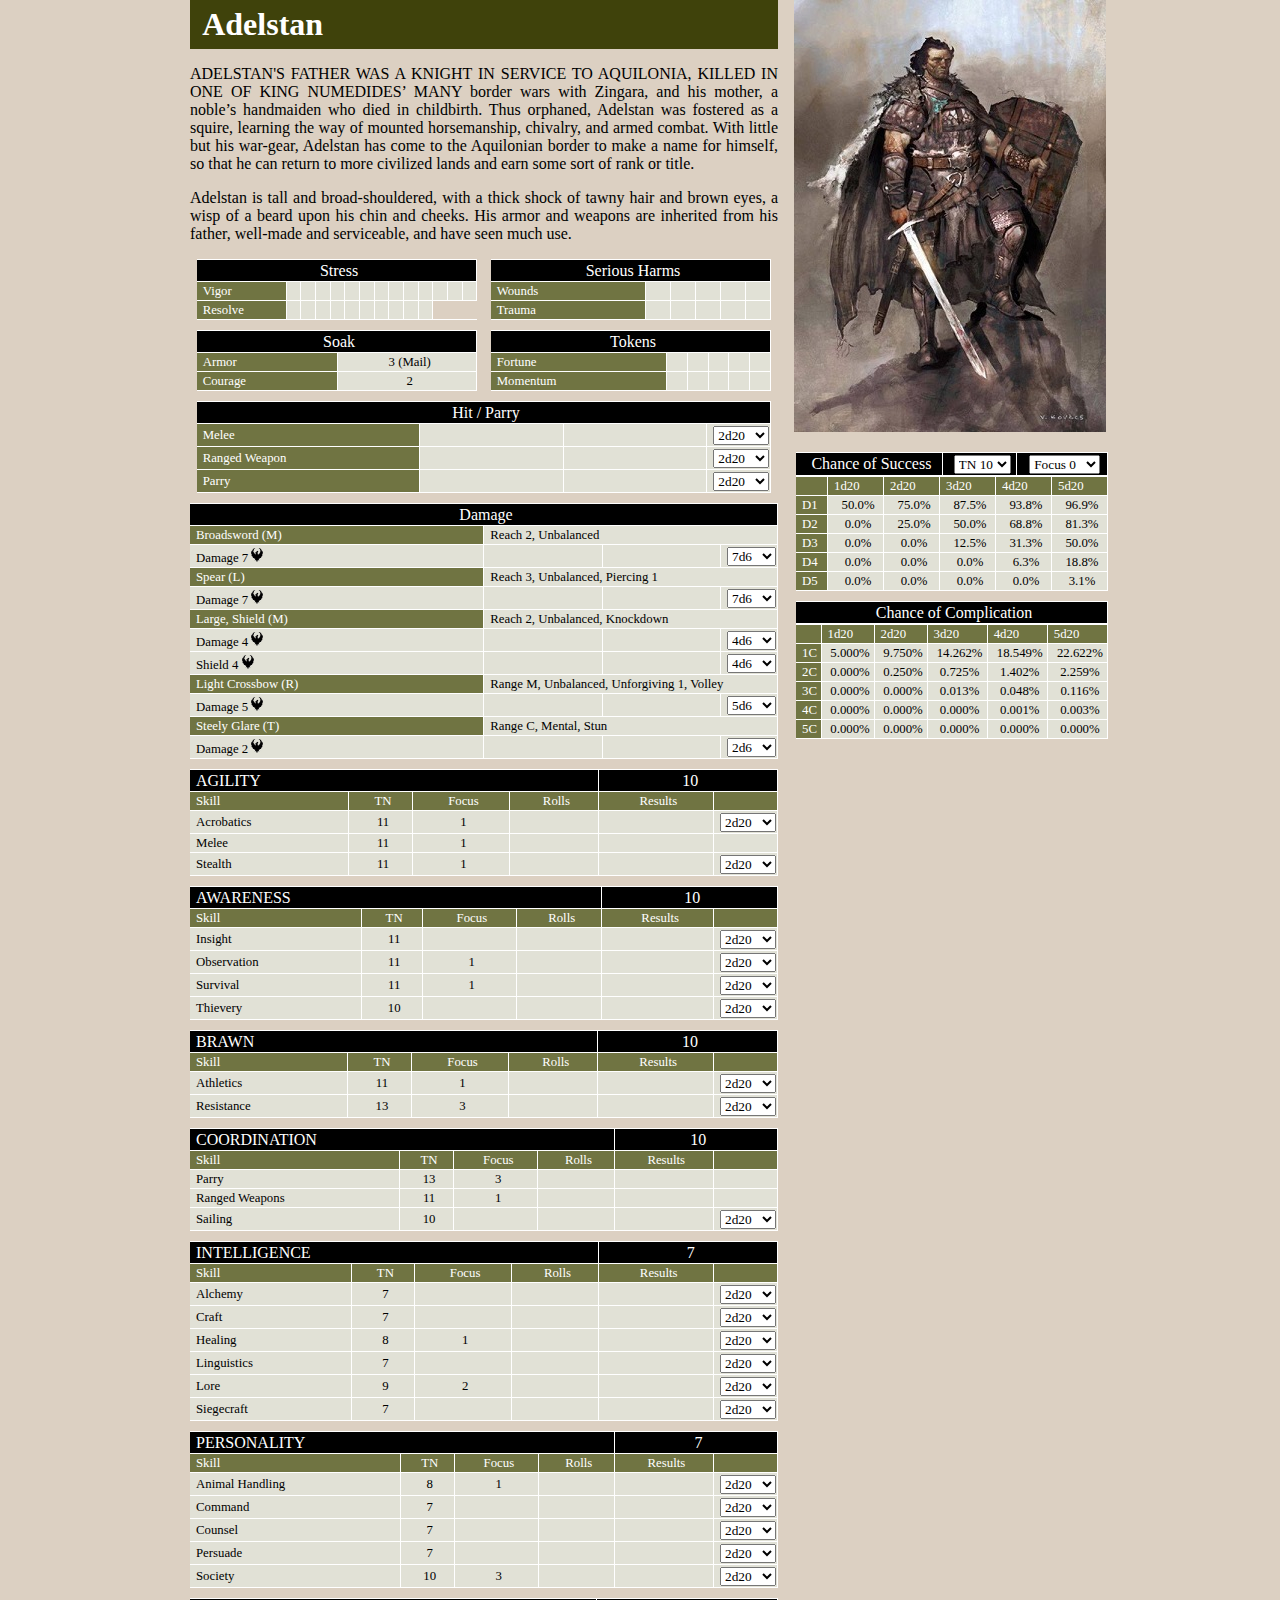
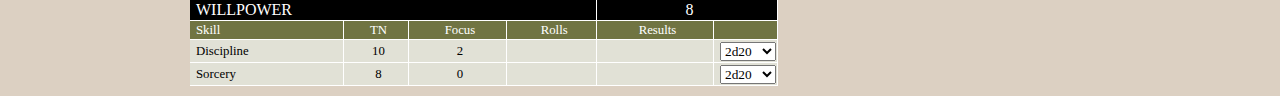
==== commit fc27e2bb: "Chance of Success and Complication" ====
--- a/Conan/Adelstan.html
+++ b/Conan/Adelstan.html
@@ -14,9 +14,6 @@
 	</head>
 
 	<body>
-		<!--  r63  g66  b11   h42 s171 l36-->
-		<!--  r255 g255 b213  h40 s40  l206-->
-		<!--  r231 g255 b207  h25 s80  l206-->
 
 		<div class = "top">
 
@@ -37,12 +34,6 @@
 
 <p id="debug">
 </p>
-<!-- 				<input type="submit" value="Roll Dice">  
-				<input type="reset" value="Reset Form">
-
-				<button onclick="d20()">d20</button>
-				<p id="demo"></p> -->
-
 
 				<!-- Stress and Harm -->
 				<div class="StressHarm">
@@ -1639,8 +1630,341 @@
 					</table>
 				</div>
 			</div>
+
+			<!-- Chance of Success -->
 			<div class="CharacterImage">
 				<img src="images/Adelstan.jpg" alt="Adelstan" style="width:312px;height:432px;margin-left: 5%;margin-bottom: 5%;">
+
+					<div class="SuccessPrecentages">
+						<table class="ChanceOfSuccess">
+							<tbody>
+								<tr  class="BlackCells" id="CoS">
+									<td class="Value" colspan="7">
+										Chance of Success
+									</td>
+									<td>
+										<select id="ChanceSuccess" colspan="2">
+											<option value="1">TN 1</option>
+											<option value="2">TN 2</option>
+									        <option value="3">TN 3</option>
+									        <option value="4">TN 4</option>
+									        <option value="5">TN 5</option>
+									        <option value="6">TN 6</option>
+									        <option value="7">TN 7</option>
+									        <option value="8">TN 8</option>
+									        <option value="9">TN 9</option>
+									        <option value="10" selected="selected">TN 10</option>
+									        <option value="11">TN 11</option>
+									        <option value="12">TN 12</option>
+									        <option value="13">TN 13</option>
+									        <option value="14">TN 14</option>
+									        <option value="15">TN 15</option>
+									        <option value="16">TN 16</option>
+									        <option value="17">TN 17</option>
+									        <option value="18">TN 18</option>
+									        <option value="19">TN 19</option>
+								  		</select>
+									</td>
+									<td colspan="3">
+										<select id="ChanceFocus">
+									        <option value="0" selected="selected">Focus 0</option>
+									        <option value="1">Focus 1</option>						
+									        <option value="2">Focus 2</option>
+									        <option value="3">Focus 3</option>
+									        <option value="4">Focus 4</option>
+									        <option value="5">Focus 5</option>
+									        <option value="6">Focus 6</option>
+									        <option value="7">Focus 7</option>
+									        <option value="8">Focus 8</option>
+									        <option value="9">Focus 9</option>
+									        <option value="10">Focus 10</option>
+									        <option value="11">Focus 11</option>
+									        <option value="12">Focus 12</option>
+									        <option value="13">Focus 13</option>
+									        <option value="14">Focus 14</option>
+									        <option value="15">Focus 15</option>
+									        <option value="16">Focus 16</option>
+									        <option value="17">Focus 17</option>
+									        <option value="18">Focus 18</option>
+									        <option value="19">Focus 19</option>
+								  		</select>
+									</td>									
+								</tr>
+							</tbody>
+						</table>
+
+						<table class="ChanceOfSuccess">
+							<tbody>
+								<tr>
+									<td class="GreenCells" >
+										
+									</td>
+									<td class="GreenCells">
+										1d20
+									</td>
+									<td class="GreenCells">
+										2d20
+									</td>
+									<td class="GreenCells">
+										3d20
+									</td>		
+									<td class="GreenCells">
+										4d20
+									</td>
+									<td class="GreenCells">
+										5d20
+									</td>																	
+								</tr>
+
+								<tr>
+									<td class="GreenCells">
+										D1
+									</td>
+									<td class="LightGreenCells" id="CoS11">
+										
+									</td>
+									<td class="LightGreenCells" id="CoS12">
+										
+									</td>
+									<td class="LightGreenCells" id="CoS13">
+										
+									</td>		
+									<td class="LightGreenCells" id="CoS14">
+										
+									</td>
+									<td class="LightGreenCells" id="CoS15">
+										
+									</td>		
+								</tr>
+
+								<tr>
+									<td class="GreenCells">
+										D2
+									</td>
+									<td class="LightGreenCells" id="CoS21">
+										
+									</td>
+									<td class="LightGreenCells" id="CoS22">
+										
+									</td>
+									<td class="LightGreenCells" id="CoS23">
+										
+									</td>		
+									<td class="LightGreenCells" id="CoS24">
+										
+									</td>
+									<td class="LightGreenCells" id="CoS25">
+										
+									</td>		
+								</tr>	
+
+								<tr>
+									<td class="GreenCells">
+										D3
+									</td>
+									<td class="LightGreenCells" id="CoS31">
+										
+									</td>
+									<td class="LightGreenCells" id="CoS32">
+										
+									</td>
+									<td class="LightGreenCells" id="CoS33">
+										
+									</td>		
+									<td class="LightGreenCells" id="CoS34">
+										
+									</td>
+									<td class="LightGreenCells" id="CoS35">
+										
+									</td>		
+								</tr>	
+
+								<tr>
+									<td class="GreenCells">
+										D4
+									</td>
+									<td class="LightGreenCells" id="CoS41">
+										
+									</td>
+									<td class="LightGreenCells" id="CoS42">
+										
+									</td>
+									<td class="LightGreenCells" id="CoS43">
+										
+									</td>		
+									<td class="LightGreenCells" id="CoS44">
+										
+									</td>
+									<td class="LightGreenCells" id="CoS45">
+										
+									</td>		
+								</tr>																				
+								<tr>
+									<td class="GreenCells">
+										D5
+									</td>
+									<td class="LightGreenCells" id="CoS51">
+										
+									</td>
+									<td class="LightGreenCells" id="CoS52">
+										
+									</td>
+									<td class="LightGreenCells" id="CoS53">
+										
+									</td>		
+									<td class="LightGreenCells" id="CoS54">
+										
+									</td>
+									<td class="LightGreenCells" id="CoS55">
+										
+									</td>		
+								</tr>	
+
+							</tbody>
+						</table>
+					</div>
+
+					<div class="ComplicationPrecentages"  style="margin-top: 10px">
+						<table class="ChanceOfComplication">
+							<tbody>
+								<tr  class="BlackCells" id="CoC">
+									<td class="Value" colspan="7">
+										Chance of Complication
+									</td>
+								</tr>
+							</tbody>
+						</table>
+
+						<table class="ChanceOfComplication">
+							<tbody>
+								<tr>
+									<td class="GreenCells" >
+										
+									</td>
+									<td class="GreenCells">
+										1d20
+									</td>
+									<td class="GreenCells">
+										2d20
+									</td>
+									<td class="GreenCells">
+										3d20
+									</td>		
+									<td class="GreenCells">
+										4d20
+									</td>
+									<td class="GreenCells">
+										5d20
+									</td>																	
+								</tr>
+
+								<tr>
+									<td class="GreenCells">
+										1C
+									</td>
+									<td class="LightGreenCells" id="CoC11">
+										
+									</td>
+									<td class="LightGreenCells" id="CoC12">
+										
+									</td>
+									<td class="LightGreenCells" id="CoC13">
+										
+									</td>		
+									<td class="LightGreenCells" id="CoC14">
+										
+									</td>
+									<td class="LightGreenCells" id="CoC15">
+										
+									</td>		
+								</tr>
+
+								<tr>
+									<td class="GreenCells">
+										2C
+									</td>
+									<td class="LightGreenCells" id="CoC21">
+										
+									</td>
+									<td class="LightGreenCells" id="CoC22">
+										
+									</td>
+									<td class="LightGreenCells" id="CoC23">
+										
+									</td>		
+									<td class="LightGreenCells" id="CoC24">
+										
+									</td>
+									<td class="LightGreenCells" id="CoC25">
+										
+									</td>		
+								</tr>	
+
+								<tr>
+									<td class="GreenCells">
+										3C
+									</td>
+									<td class="LightGreenCells" id="CoC31">
+										
+									</td>
+									<td class="LightGreenCells" id="CoC32">
+										
+									</td>
+									<td class="LightGreenCells" id="CoC33">
+										
+									</td>		
+									<td class="LightGreenCells" id="CoC34">
+										
+									</td>
+									<td class="LightGreenCells" id="CoC35">
+										
+									</td>		
+								</tr>	
+
+								<tr>
+									<td class="GreenCells">
+										4C
+									</td>
+									<td class="LightGreenCells" id="CoC41">
+										
+									</td>
+									<td class="LightGreenCells" id="CoC42">
+										
+									</td>
+									<td class="LightGreenCells" id="CoC43">
+										
+									</td>		
+									<td class="LightGreenCells" id="CoC44">
+										
+									</td>
+									<td class="LightGreenCells" id="CoC45">
+										
+									</td>		
+								</tr>																				
+								<tr>
+									<td class="GreenCells">
+										5C
+									</td>
+									<td class="LightGreenCells" id="CoC51">
+										
+									</td>
+									<td class="LightGreenCells" id="CoC52">
+										
+									</td>
+									<td class="LightGreenCells" id="CoC53">
+										
+									</td>		
+									<td class="LightGreenCells" id="CoC54">
+										
+									</td>
+									<td class="LightGreenCells" id="CoC55">
+										
+									</td>		
+								</tr>	
+
+							</tbody>
+						</table>
+					</div>					
 			</div>
 		</div>
 
@@ -1649,5 +1973,7 @@
 		<script src="js\Skills.js"></script>
 		<script src="js\numDice.js"></script>		
 		<script src="js\StressHarm.js"></script>	
+		<script src="js\ChanceOfSuccess.js"></script>	
+		<script src="js\ChanceOfComplication.js"></script>	
 	</body>
 </html>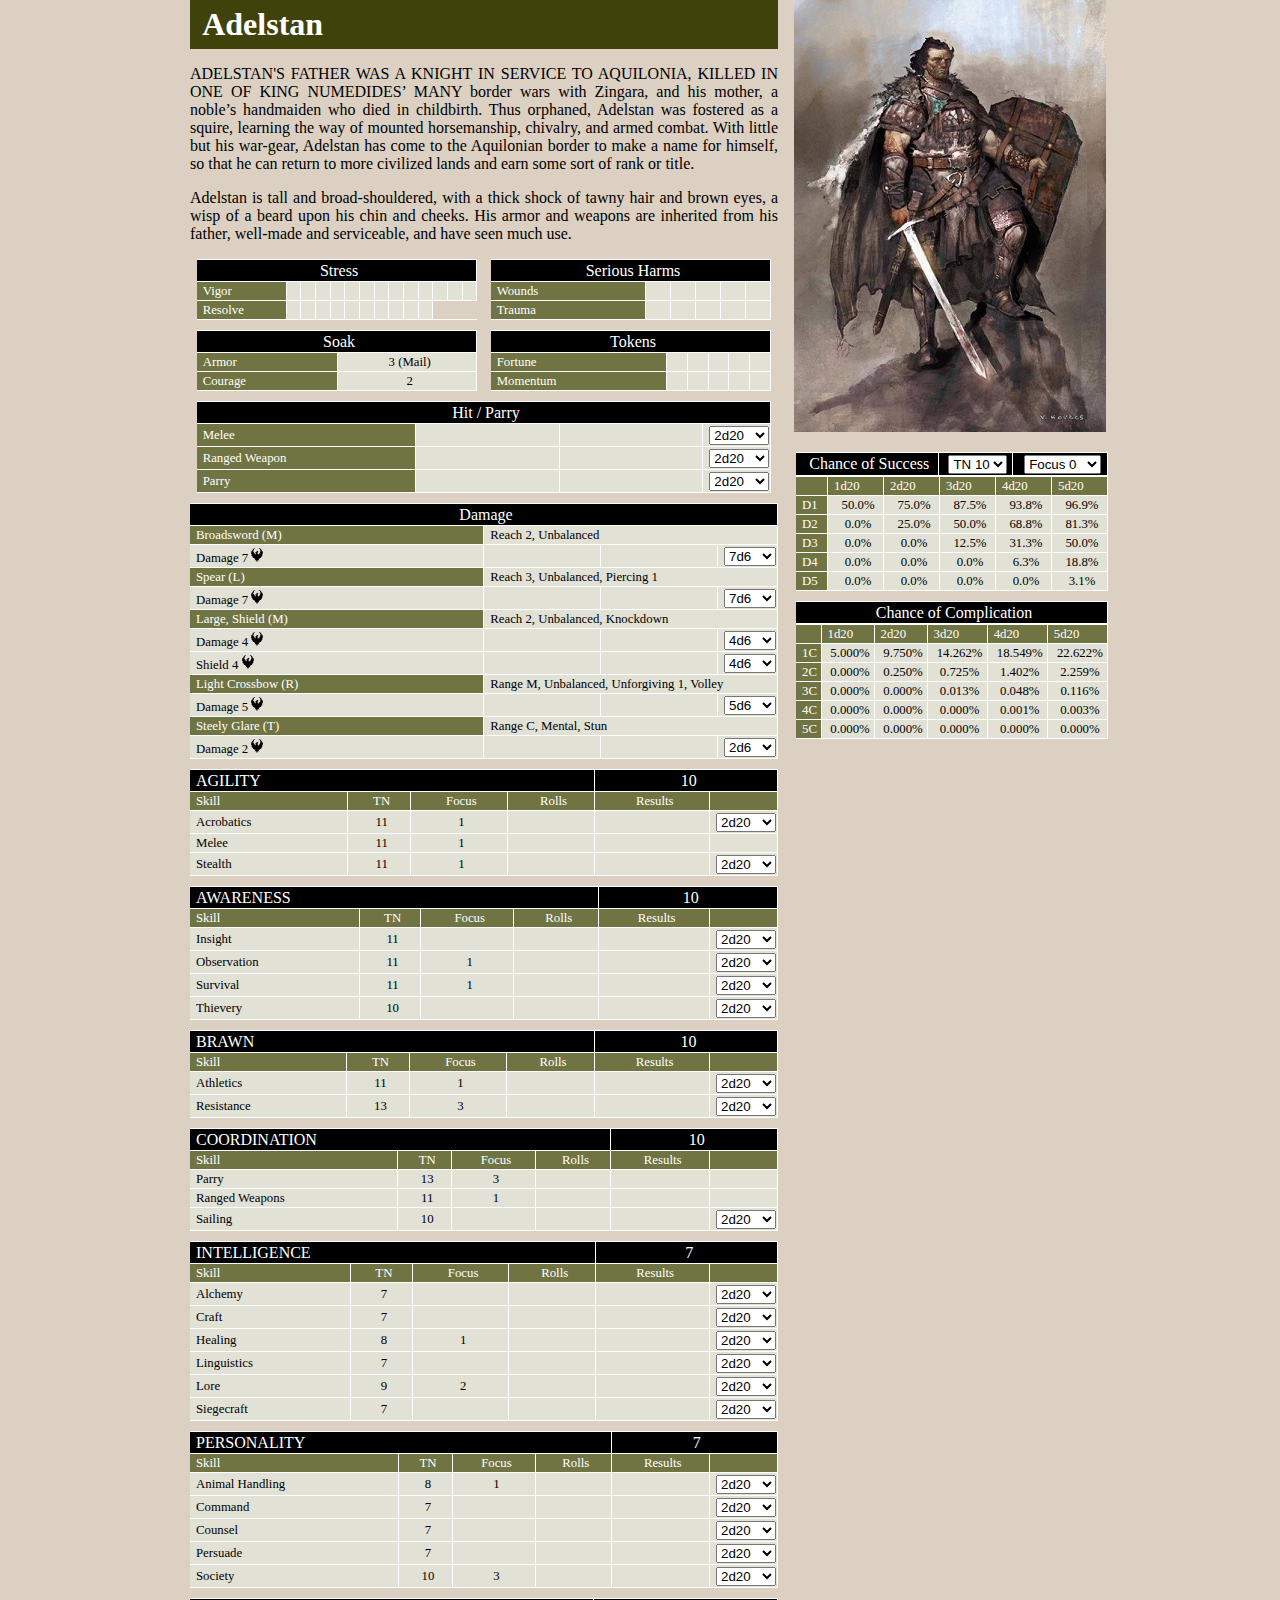
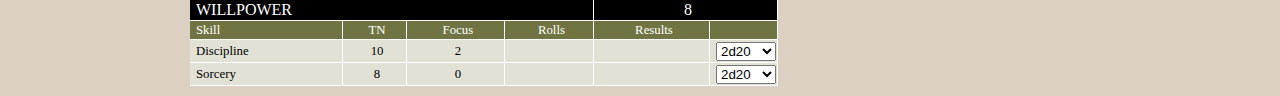
==== commit ff300416: "Remove Cursive "Bad Choice"" ====
--- a/Conan/Adelstan.html
+++ b/Conan/Adelstan.html
@@ -1631,7 +1631,7 @@
 				</div>
 			</div>
 
-			<!-- Chance of Success -->
+			<!-- Chance of Success and Complication -->
 			<div class="CharacterImage">
 				<img src="images/Adelstan.jpg" alt="Adelstan" style="width:312px;height:432px;margin-left: 5%;margin-bottom: 5%;">
 
@@ -1971,8 +1971,8 @@
 
 		<script src="js\d20.js"></script>
 		<script src="js\Skills.js"></script>
-		<script src="js\numDice.js"></script>		
-		<script src="js\StressHarm.js"></script>	
+		<script src="js\numDice.js"></script>	
+		<script src="js\StressHarm.js"></script>		
 		<script src="js\ChanceOfSuccess.js"></script>	
 		<script src="js\ChanceOfComplication.js"></script>	
 	</body>
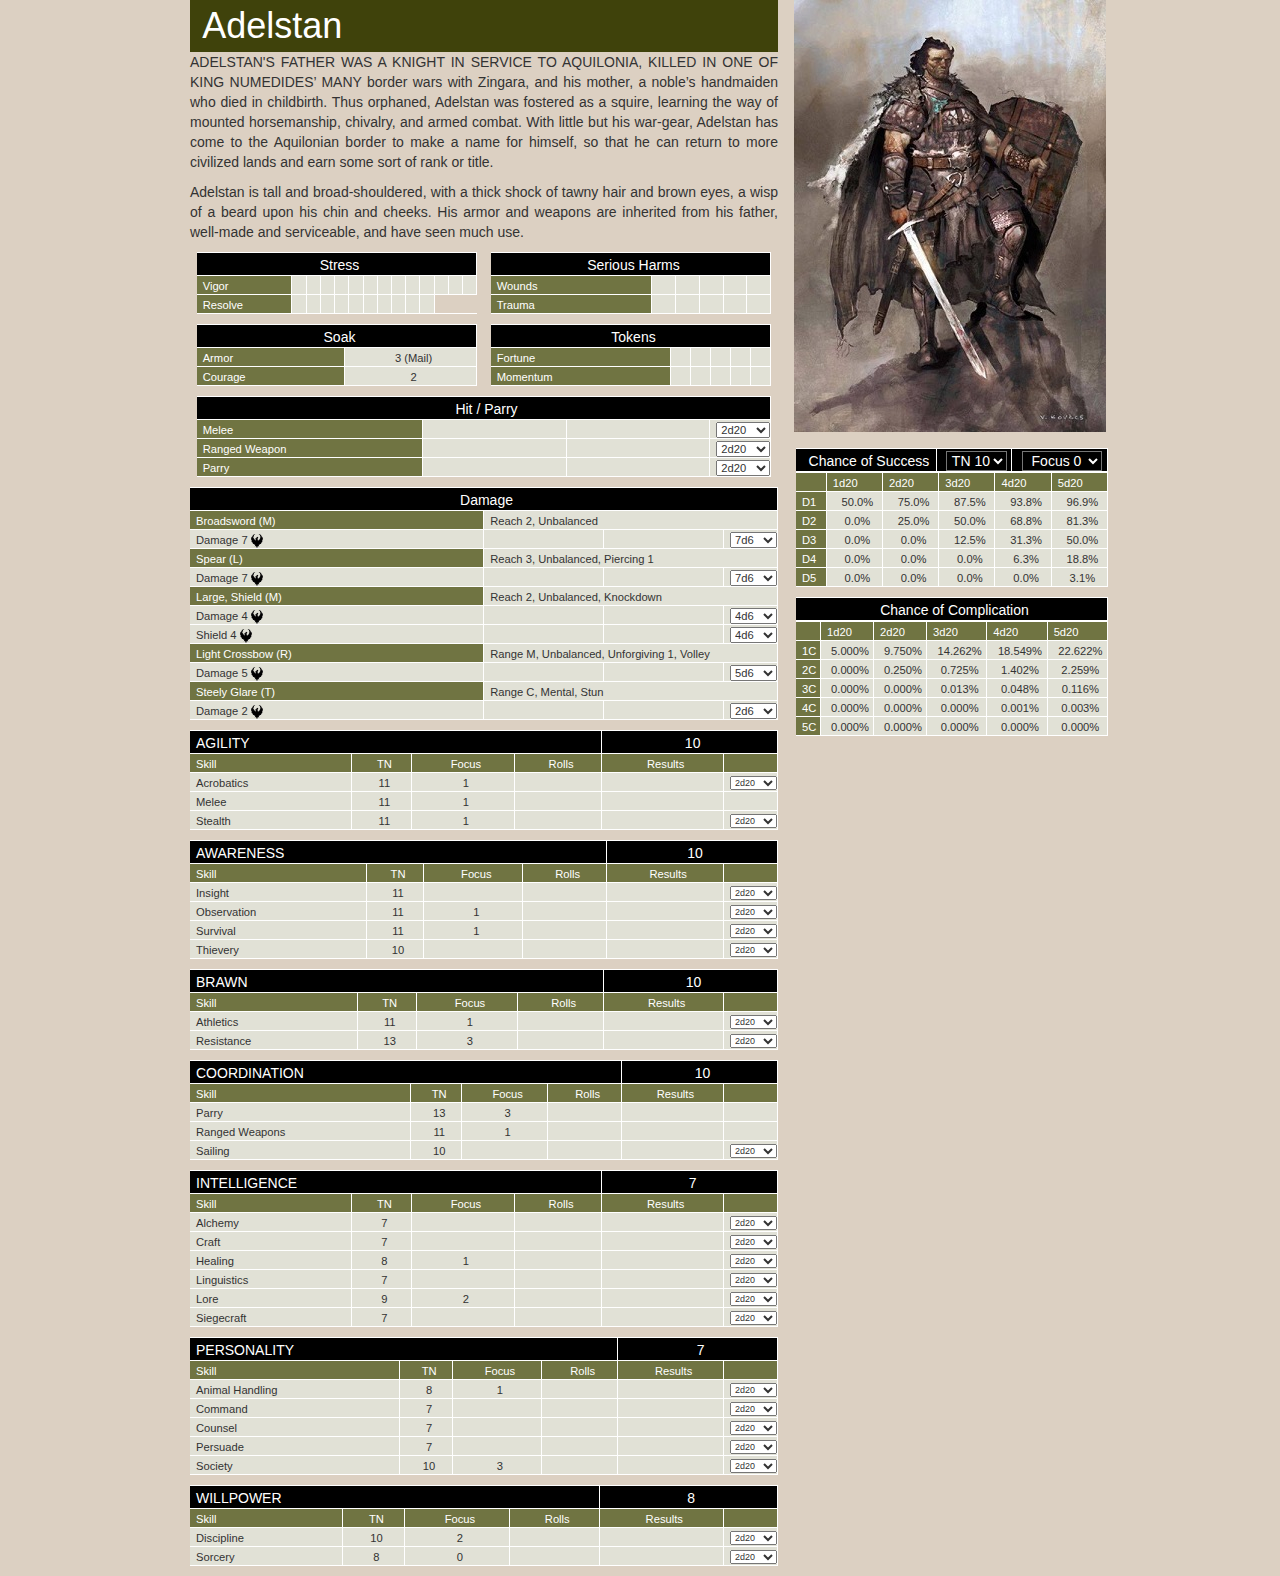
==== commit b8d7d025: "no message" ====
--- a/Conan/Adelstan.html
+++ b/Conan/Adelstan.html
@@ -2,15 +2,20 @@
 <html>
 
 	<head>
+	    <meta charset="utf-8">
+	    <!-- <meta http-equiv="X-UA-Compatible" content="IE=edge"> -->
+	    <meta http-equiv="Content-Type" content="text/html; charset=UTF-8" />
+	    <meta name="viewport" content="width=device-width, initial-scale=1">
+
 		<title>Adelstan</title>
 			<!-- Icons -->
 		    <link rel="shortcut icon" type="image/x-icon" href="http://cdn.shopify.com/s/files/1/0225/4035/t/9/assets/favicon.png?7898290276917143219"> 
 		    
+		<link rel="stylesheet" type="text/css" href="bootstrap\css\bootstrap.css">
 		<link rel="stylesheet" type="text/css" href="css\style.css">
 
-		<meta http-equiv="Content-Type" content="text/html; charset=UTF-8" />
-
-		<script src="https://ajax.googleapis.com/ajax/libs/jquery/1.12.0/jquery.min.js"></script>
+	    <!-- jQuery (necessary for Bootstrap's JavaScript plugins) -->
+	    <script src="https://ajax.googleapis.com/ajax/libs/jquery/1.12.0/jquery.min.js"></script>
 	</head>
 
 	<body>
@@ -31,9 +36,6 @@
 						Adelstan is tall and broad-shouldered, with a thick shock of tawny hair and brown eyes, a wisp of a beard upon his chin and cheeks. His armor and weapons are inherited from his father, well-made and serviceable, and have seen much use.
 					</p>
 				</div>
-
-<p id="debug">
-</p>
 
 				<!-- Stress and Harm -->
 				<div class="StressHarm">
@@ -1643,7 +1645,7 @@
 										Chance of Success
 									</td>
 									<td>
-										<select id="ChanceSuccess" colspan="2">
+										<select class="BlackCells" id="ChanceSuccess" colspan="2">
 											<option value="1">TN 1</option>
 											<option value="2">TN 2</option>
 									        <option value="3">TN 3</option>
@@ -1666,7 +1668,7 @@
 								  		</select>
 									</td>
 									<td colspan="3">
-										<select id="ChanceFocus">
+										<select class="BlackCells" id="ChanceFocus">
 									        <option value="0" selected="selected">Focus 0</option>
 									        <option value="1">Focus 1</option>						
 									        <option value="2">Focus 2</option>
@@ -1975,5 +1977,9 @@
 		<script src="js\StressHarm.js"></script>		
 		<script src="js\ChanceOfSuccess.js"></script>	
 		<script src="js\ChanceOfComplication.js"></script>	
+
+		<!-- Bootstrap -->
+		<script src="bootstrap\js\npm.js"></script>
+		<script src="bootstrap\js\bootstrap.js"></script>
 	</body>
 </html>